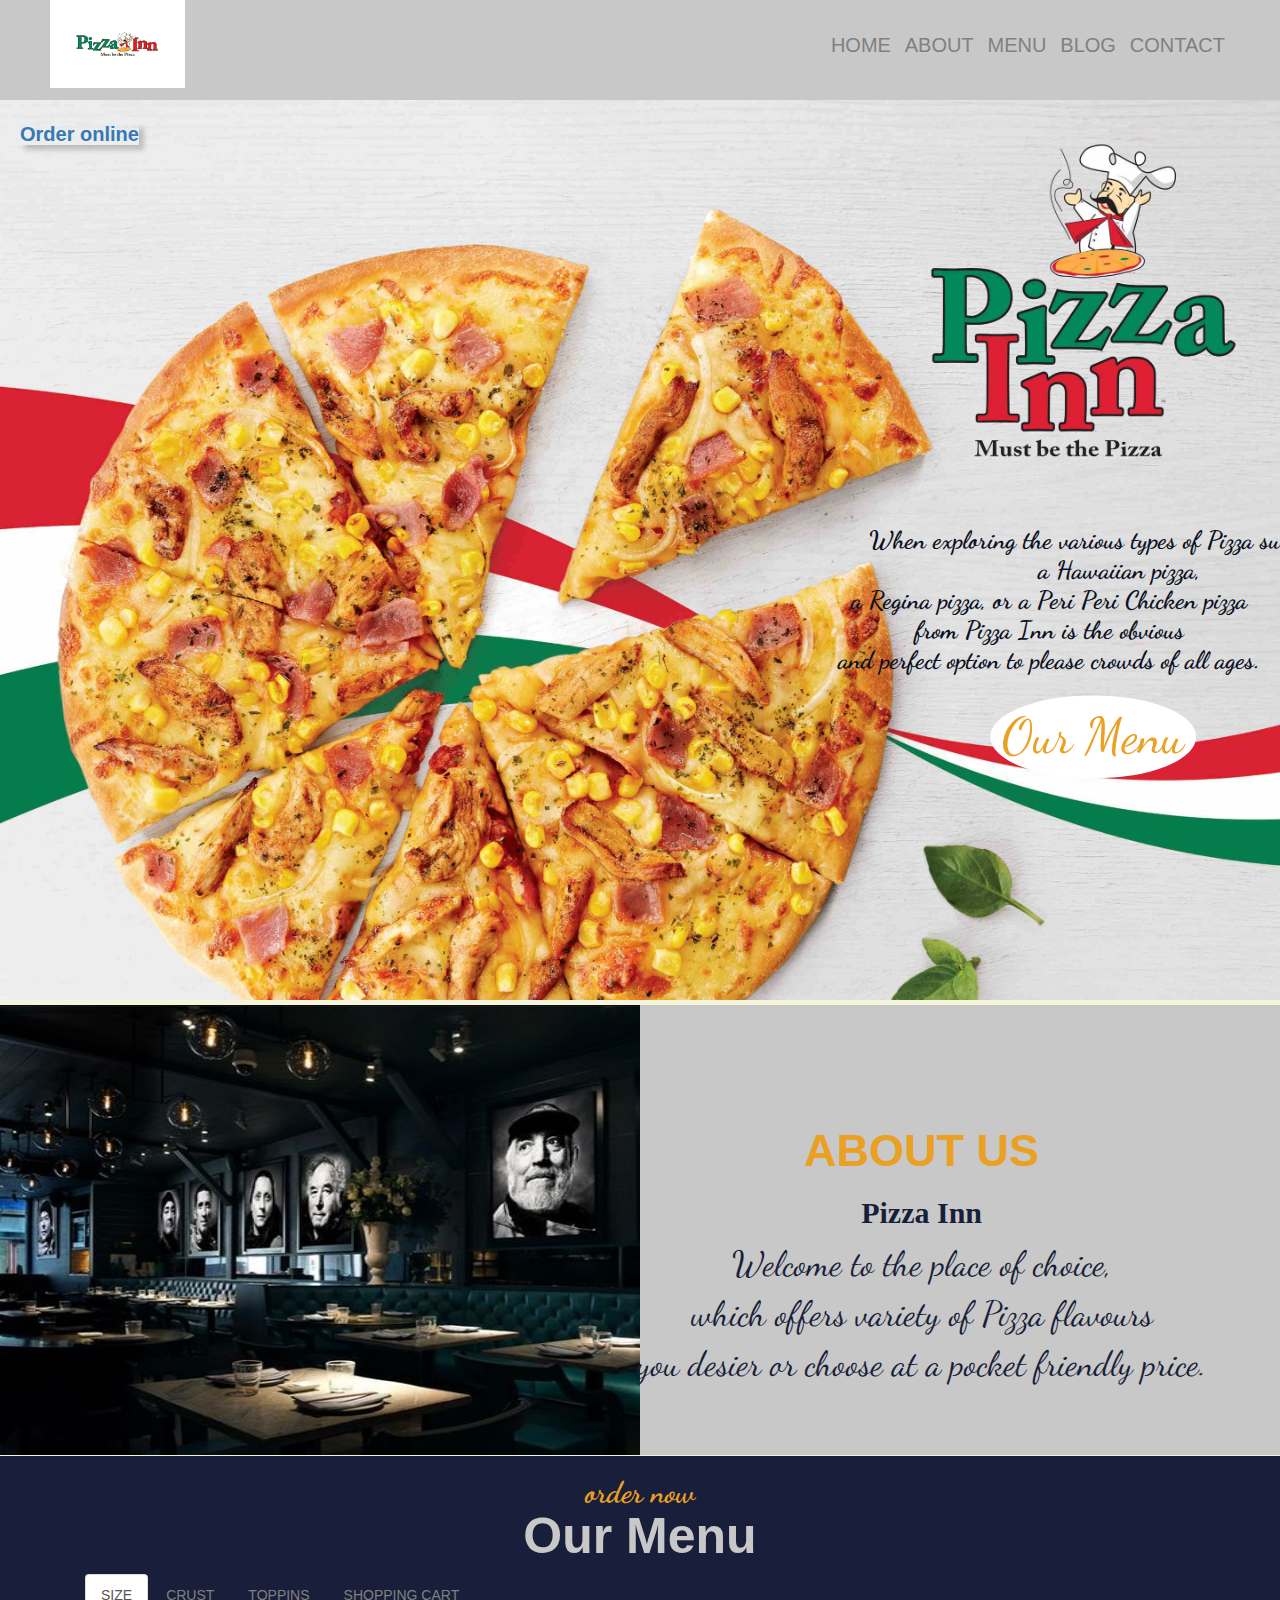
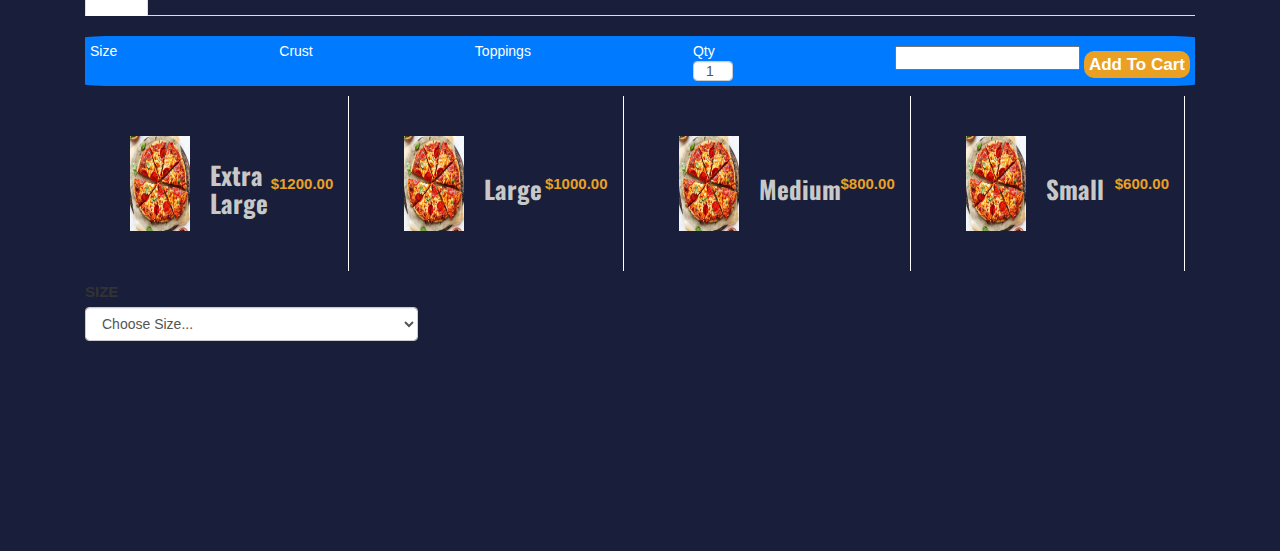
==== index.html @ 23a8bb98 "add drop down btn on menu" ====
<!DOCTYPE html>
<html lang="en">

<head>
    <meta charset="UTF-8">
    <meta http-equiv="X-UA-Compatible" content="IE=edge">
    <meta name="viewport" content="width=device-width, initial-scale=1.0">
    <link rel="stylesheet" href="https://stackpath.bootstrapcdn.com/bootstrap/4.3.1/css/bootstrap.min.css"
        integrity="sha384-ggOyR0iXCbMQv3Xipma34MD+dH/1fQ784/j6cY/iJTQUOhcWr7x9JvoRxT2MZw1T" crossorigin="anonymous">
    <link rel="stylesheet" href="https://maxcdn.bootstrapcdn.com/bootstrap/3.4.1/css/bootstrap.min.css">
    <script src="https://ajax.googleapis.com/ajax/libs/jquery/3.5.1/jquery.min.js"></script>
    <script src="https://maxcdn.bootstrapcdn.com/bootstrap/3.4.1/js/bootstrap.min.js"></script>
    <script src="/script.js"></script>
    <link rel="stylesheet" href="style.css">
    <title>PIZZAH_SHOP</title>
</head>

<body>
    <div class="nav-section">
        <nav class="text">
            <img id="nav-img" src="/Photos/top.jpg" alt="">

            <div class="nav-content">
                <ul class="nav-toggler">
                    <li><a href="#home">HOME</a></li>
                    <li><a href="#about">ABOUT</a></li>
                    <li><a href="#our menu">MENU</a></li>
                    <li><a href="#Blog">BLOG</a></li>
                    <li><a href="#contact">CONTACT </a></li>

                </ul>

            </div>

        </nav>


    </div>

    <!-- HOME SECTION -->
    <section class="home-section" id="home">
        <div class="order">
            <a id="order" href="order.html"> Order online</a>
        </div>
        <div class="home-text" style="text-align: center;">

            <!-- h1PIZZA INN</p> -->
            <P>
                When exploring the various types of Pizza such as the, <br> a Hawaiian pizza, <br> a Regina pizza, or a
                Peri Peri Chicken pizza <br> from Pizza
                Inn is
                the obvious <br> and perfect option to please crowds of all ages.
            </P>
            <a href="#our menu" id="default" class="btn btn-default">Our Menu</a>
        </div>

    </section>

    <!-- ABOUT SECTION -->
    <div class="about-container " id="about">

        <img id="my-image" src="/Photos/resaurant.jpg " alt="">
        <!-- <img id="my-image" src="/Photos/about-sec_files/vt_012.png" alt=""> -->
        <div class="about-text" style="text-align: center;">
            <h1>ABOUT US</h1>
            <h2> Pizza Inn </h2>
            <P class="about-paragraph">

                Welcome to the place of choice, <br> which offers variety of Pizza flavours <br> you desier or
                choose at a
                pocket friendly price.

            </P>

        </div>
    </div>
    <!-- MENU TWO -->
    <section class="menu-section sec-padding" id="our menu">
        <div class="container">
            <div class="row-title" style="text-align: center;">
                <div class="section-title">
                    <h2 data-title="order now">Our Menu</h2>
                </div>
            </div>
            <ul class="nav nav-tabs">
                <li class="active"><a data-toggle="tab" href="#size">SIZE</a></li>
                <li><a data-toggle="tab" href="#crust">CRUST</a></li>
                <li><a data-toggle="tab" href="#toppins">TOPPINS</a></li>
                <li><a data-toggle="tab" href="#cart">SHOPPING CART</a></li>
            </ul>
            <div class="bg-primary"
                style="display: flex;height: 50px;border-radius: 3%; padding: 5px;margin-top: 20px;justify-content: space-between;">

                <div class="">
                    Size <br>
                    <input type="hidden" name="sizePre" id="sizePre" value="">
                    <span class="badge badge-pill" id="pre-size"></span>
                </div>
                <div class="">
                    Crust <br>
                    <input type="hidden" name="crustPre" id="crustPre" value="">
                    <span class="badge badge-pill" id="pre-crust"></span>
                </div>
                <div class="">
                    Toppings <br>
                    <input type="hidden" name="topPre" id="topPre" value="">
                    <span class="badge badge-pill" id="pre-tops"></span>
                </div>
                <div class="">
                    Qty <br>
                    <input type="text" value="1" placeholder="Qty" style="width: 40px;height: 20px;" id="pre-quantity"
                        class="form-control">
                </div>
                <div class="">
                    <input type="text" class="text update_cart" name="update_cart " id="updateCart" >
                    <span class="badge p-2 mt-3" id="preCart"  style="background-color: #eaa023 !important; font-size: 17px;">Add To
                        Cart</span>
                </div>

            </div>
            <div class="tab-content">
                <div id="size" class="tab-pane fade in active">
                    <div class="" style="display: flex;">
                        <div class="menu-item">
                            <div class="menu-item-title">
                                <img src="/Photos/large.jpg" alt="">
                                <h3>Extra large</h3>
                            </div>
                            <div class="menu-item-price">
                                $1200.00
                            </div>
                        </div>
                        <div class="menu-item">

                            <div class="menu-item-title">
                                <img src="/Photos/large.jpg" alt="">
                                <h3>Large</h3>
                            </div>
                            <div class="menu-item-price">
                                $1000.00
                            </div>
                        </div>
                        <div class="menu-item">
                            <div class="menu-item-title">
                                <img src="/Photos/large.jpg" alt="">
                                <h3>Medium</h3>
                            </div>
                            <div class="menu-item-price">
                                $800.00
                            </div>
                        </div>
                        <div class="menu-item">
                            <div class="menu-item-title">
                                <img src="/Photos/large.jpg" alt="">
                                <h3>Small</h3>
                            </div>
                            <div class="menu-item-price">
                                $600.00
                            </div>
                        </div>
                    </div>
                    <div class="form-group">
                        <label class="control-label">SIZE</label>
                        <select id="sizePick" name="sizeName" class="form-control">
                            <option value="">Choose Size...</option>
                            <option value="Extra large">Extra Large</option>
                            <option value="Large">Large</option>
                            <option value="Medium">Medium</option>
                            <option value="Small">Small</option>
                        </select>
                    </div>

                </div>
                <div class="tab-pane fade" id="crust">

                    <div class="row menu-tab-content">
                        <div class="menu-item">
                            <div class="menu-item-title">
                                <img src="/Photos/large.jpg" alt="">
                                <h3>Stuffed</h3>
                            </div>
                            <div class="menu-item-price"></div>

                        </div>
                        <div class="menu-item">
                            <div class="menu-item-title">
                                <img src="/Photos/creamy.jpeg" alt="">
                                <h3>Cheesy</h3>
                            </div>
                            <div class="menu-item-price">$200
                            </div>
                        </div>
                        <div class="menu-item">
                            <div class="menu-item-title">
                                <img src="/Photos/large.jpg" alt="">
                                <h3>Thin crust</h3>
                            </div>
                            <div class="menu-item-price">$150</div>
                        </div>
                        <div class="menu-item">
                            <div class="menu-item-title">
                                <img src="/Photos/large.jpg" alt="">
                                <h3>Cauliflower</h3>
                            </div>
                            <div class="menu-item-price">$200</div>
                        </div>
                    </div>
                   

                </div>
                <div class="tab-panel fade" id="toppins">
                    <div class="row menu-tab-content" id="toppins">
                        <div class="menu-item">
                            <div class="menu-item-title">
                                <img src="/Photos/peperoni.jpeg" alt="">
                                <h3>Pepperoni</h3>
                            </div>
                            <div class="menu-item-price">
                            </div>
                        </div>
                        <div class="menu-item">
                            <div class="menu-item-title">
                                <img src="/Photos/hawaian.jpeg" alt="">
                                <h3>Hawaiian</h3>
                            </div>
                            <div class="menu-item-price"> </div>
                        </div>
                        <div class="menu-item">
                            <div class="menu-item-title">
                                <img src="/Photos/large.jpg" style="max-width: 100px;" alt="">
                                <h3>Peri peri</h3>
                            </div>
                            <div class="menu-item-price"> </div>
                        </div>
                    </div>
                   
                </div>
            </div>
        </div>


    </section>
    <!-- Blog section -->
   
    <!-- Contact Me Section -->
   
</body>
<script>
    
</script>

</html>
---- style.css ----
@import url('https://fonts.googleapis.com/css2?family=Delius+Swash+Caps&display=swap');
@import url('https://fonts.googleapis.com/css2?family=Dancing+Script:wght@600&display=swap');
@import url('https://fonts.googleapis.com/css2?family=Oswald:wght@200&display=swap');
@import url('https://fonts.googleapis.com/css2?family=Gabriela&display=swap');
@import url('https://fonts.googleapis.com/css2?family=Delius+Swash+Caps&family=Gabriela&display=swap');
*{
    margin: 0;
    padding: 0;
    box-sizing: border-box;
}
:root{
    --main-color:#eaa023;
    --dark:#0c1023;
    --dark-light:#191f3a;
    --white:#ffffff;
    --white-light:#c8c8c8;
    --shadow:0 0 15px rgba(0,0,0,0.25);
}
body{
    background-color: beige;
    font-family: sans-serif;
    overflow-x: hidden;    
}
.badge-pill {
    background-color: var(--white-light);
    color: black;
}
p{
    font-family: 'Dancing Script', cursive;
}
nav{
    display: flex;
    /* justify-content: space-between; */
    background-color:#fff ;
    box-shadow:  2px 2px 1px rgba(0,0,0,0.2);
    height:50px ;
    align-items: center;
    width: 100%;
    background-color: var(--white-light);
    padding:50px;
    
    
    
}
.order, nav{
    justify-content: space-between;
}
.order{
    float: left;
    margin: 20px;

}

nav ul li {
    
    display:inline-block;
    justify-content: space-between;
    list-style: none;
    font-size: 20px;
     font-family: Arial, Helvetica, sans-serif;
    font-weight: 200px;
    cursor: pointer;
    font-weight: 00;
    background-color: transparent;
    border: none;
}
nav ul li :hover{
    color: var(--main-color);
}
.nav-header img{
    height: 20vh;
    width: 30%;
    box-shadow: 1px 1px 5px 1px rgba(0,0,0,0.2);
}
#nav-img{
    height:10vh;
    background-color: transparent;

    margin-bottom:15px;
    padding-right:5px ;
}

#order{
    font-weight: bold;
    box-shadow: 5px 5px 5px rgba(0,0,0,0.2) ;
    font-size: 20px;
    background-color: transparent;
    cursor: pointer;
    left: 80px;
}
#order:hover{
    background-color: var(--white-light);
    text-decoration: none;
    color: var(--main-color);
}
#logo{
    font-size: 35px;
    text-decoration: none;
    color: #eaa023;
    font-weight: bolder;
    font-family: 'Gabriela', serif;
    
}
ul li a{
    text-decoration: none;
    justify-content: space-between;
    padding: 5px;
    font-weight: 500px;
    color: gray;
}
/* home  */
.home-section{
    background-image: url(/Photos/80.jpeg);
    background-repeat: no-repeat;
    background-size: cover;
    position: relative;
    width: 100% 100%;
    height: 100vh;
    overflow: hidden;

    
}
.home-text p{
    font-size: 45px;
    line-height: 55px;
    margin-left: 10px;
    color: #eaa023; 
}
.home-text p:nth-child(1){
    font-family:'Gabriela' serif;
    text-align: center;
    font-weight: 700;
    color:var(--dark);
    font-size: 25px;
    transform: translate(33% , 260%);
}

.btn{
    text-align: center;
    font-family: 'Dancing Script', cursive;
    transform: translate(220%, 450%);
     box-shadow:  5px 5px 5px 5px rgb(#eaa023); 
    font-size: 50px;
    /* background-color: var(--dark); */
    color: var(--main-color);
    border: 2px var(--dark-light);
    border-radius: 70%;
    cursor: pointer;
    transition: all 0.3s ease; 
}

.btn:hover{
    border: 12px var(--white-light);
    background-color: darkgreen;
    color: var(--white);
}


.home-text p{
    line-height: 30px;
    margin: 35px 20px 35px 20px;
}

/* ABOUT SECTION */
#my-image{
    height:50vh;
    width: 50%;
    margin-bottom:150px ;

  
}
.about-container{
    background-color: var(--white-light);
    height: 50vh;
    margin-top: 5px;
}
.about-text h1{
    color: var(--main-color);
    font-weight: bold;
    font-size:45px ;
    font-family: 'Gabriela' serif;
}

.about-text{
    text-align: center;
     transform: translate(22% , -190%);
    color: var(--dark-light);
    font-size: 35px;
}
.about-text h2{
    color: var(--dark-light);
    font-weight: 800;
    font-family: 'Dancing' ;
}

/* menu section */
#menu-item{
    text-align: center;
    
}
.section-title{
    align-items: center;
    color: var(--white-light);
    align-items: center;
    display: center;
    justify-content: center;
    

    /* /* background-color: violet; * */
}
.section-title h2{
    font-weight: bold;
    font-size: 50px;
    font-family: 'Gabriela'serif;
}
.section-title h2::before {
    content: attr(data-title);
    color: var(--main-color);
    font-size: 30px;
    display: block;
    font-family: 'Dancing Script', cursive;
}
.menu-section{
    background-color: var(--dark-light);
    margin-top: 1px;
}
.menu-tabs{
    padding: 0 15px;
    width: 100%;
    text-align: center;
    padding-right: 100px;
    display:center;
    align-items: center;
    justify-content: center;
    margin-top: 50px;
    /* background-color: rgb(156, 228, 13); */
}
.menu-tab-item{
    color: var(--white);
    cursor: pointer;
    font-family: inherit;
    font-size: 20px;
    border: none;
    background-color:transparent ;
    font-weight: 500;
    margin: 0 10px 10px;
    right: inherit 120px;
}
.menu-tab-item.active{
    color: var(--main-color);
}

.menu-tab-content .active{
    display:flex;
}
.menu-item-title img{
    height: 15vh;
    /* width: auto 100%; */
     padding: 20px;
     max-width: 100px; 

}
.menu-item-title h3{
    color: var(--white-light);
    font-size: 25px;
    font-weight: bold;
    font-family: 'Oswald', sans-serif;
    transition: color 0.3 ease;
    text-transform: capitalize;
}
.menu-item{
    
    width: 30%;
    align-items: center;
    padding: 20px 15px;
    display: flex;
    justify-content: space-between;
    color: var(--white-light);
    position: relative;
    border-right:solid 1px white !important;
    margin: 10px;
    /* display: none; */
}
.form-group{
    width: 30%;
    font-size: 15px;
    color: var(--dark),;
}
.menu-item::after{
    content: "";
    position: absolute;
    left: 15px;
    right: 15px;
    bottom: 0;
    border-right:solid 5px white !important;
    /* border: 2px dashed var(--white-light); */
}
.menu-item-title{
    display: flex;
    
    /* justify-content: center; */
    align-items: center;
}
.menu-item-price{
    color: var(--main-color);
    font-size: 15px;
    font-weight: bold;
}
.menu-item:hover  h3{
    color: var(--main-color);
}
.menu-item:hover .menu-item-price{
    color: var(--white-light);
}
.input-field h2{
    cursor: pointer;
    color: var(--white-light);
}
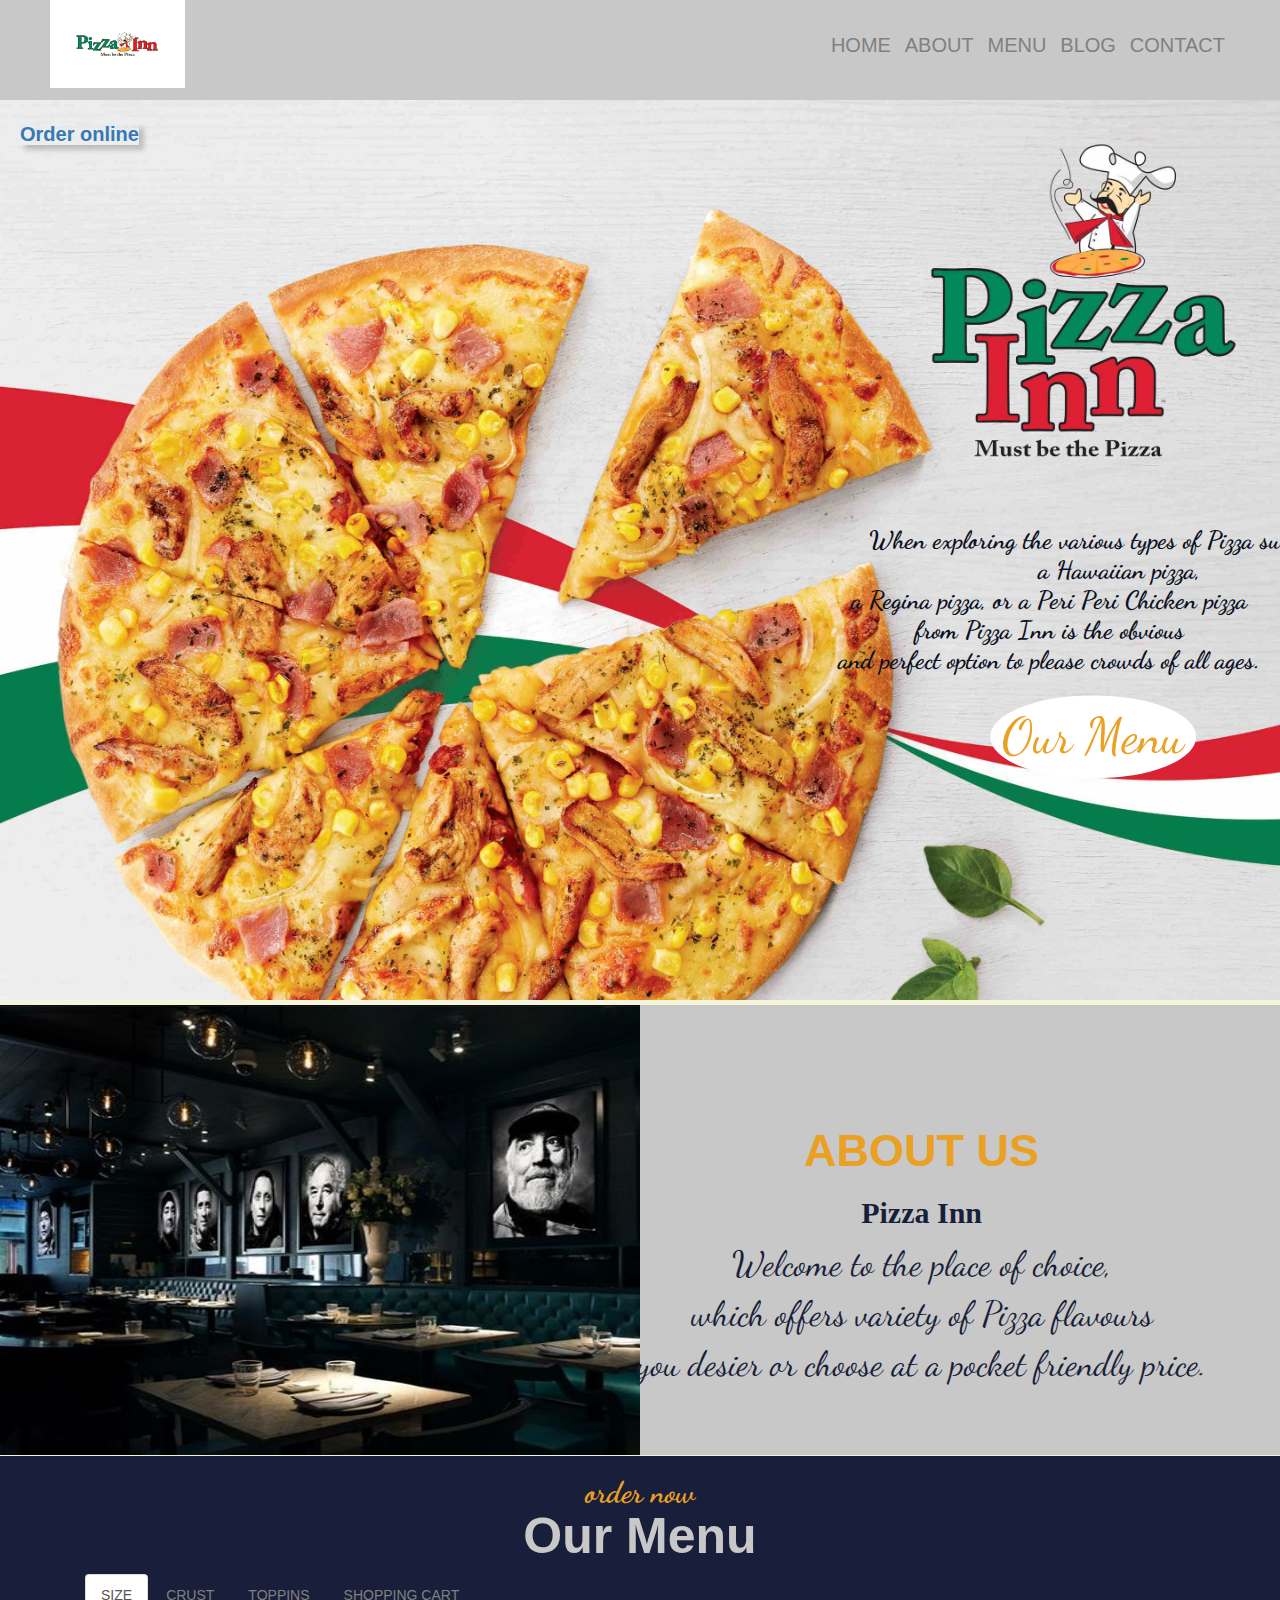
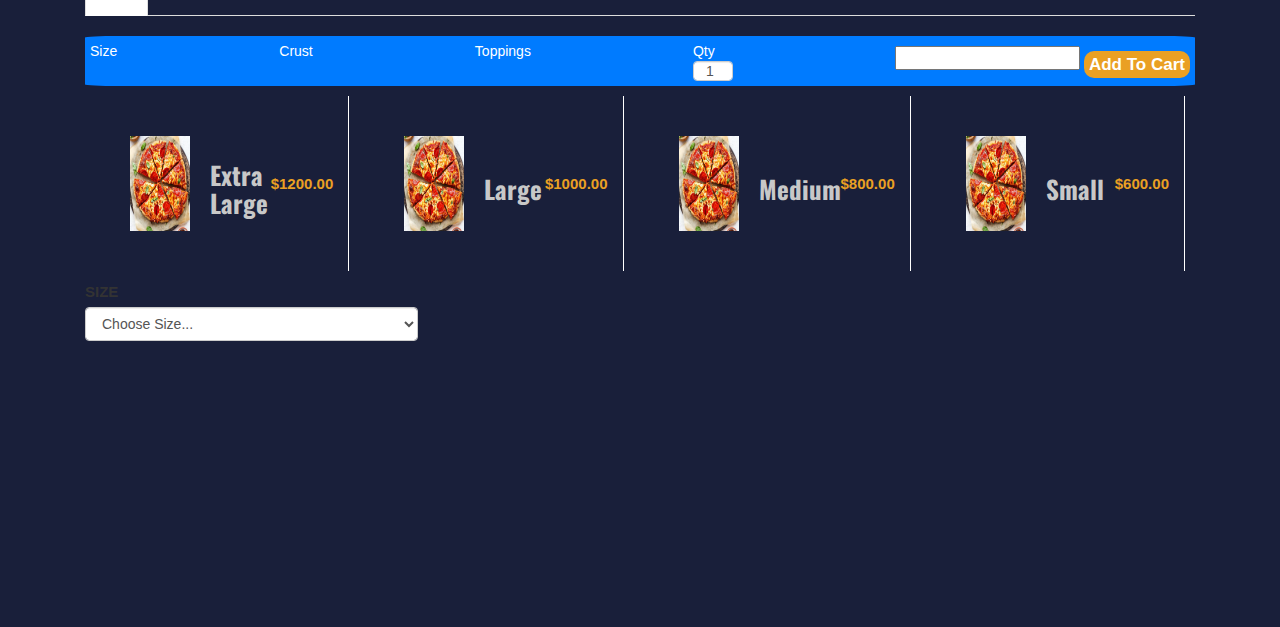
==== commit c2b2a398: "add drowpdown menu to toppins" ====
--- a/index.html
+++ b/index.html
@@ -205,7 +205,16 @@
                             <div class="menu-item-price">$200</div>
                         </div>
                     </div>
-                   
+                    <div class="form-group">
+                        <label class="control-label">Crust</label>
+                        <select id="crustPick" name="crustName" class="form-control">
+                            <option value="">Choose Crust...</option>
+                            <option value="Stuffed">Stuffed</option>
+                            <option value="Cheesy">Cheesy</option>
+                            <option value="Cauliflower">Cauliflower</option>
+                            <option value="Thincrust">Thincrust</option>
+                        </select>
+                    </div>
 
                 </div>
                 <div class="tab-panel fade" id="toppins">
@@ -233,7 +242,16 @@
                             <div class="menu-item-price"> </div>
                         </div>
                     </div>
-                   
+                    <div class="form-group">
+                        <label class="control-label">Crust</label>
+                        <select id="topsPick" name="topsName" class="form-control">
+                            <option value="">Choose Toppings...</option>
+                            <option value="Peperoni">Peperoni</option>
+                            <option value="Hawaiian">Hawaiian</option>
+                            <option value="Periperi">Periperi</option>
+                            
+                        </select>
+                    </div>
                 </div>
             </div>
         </div>
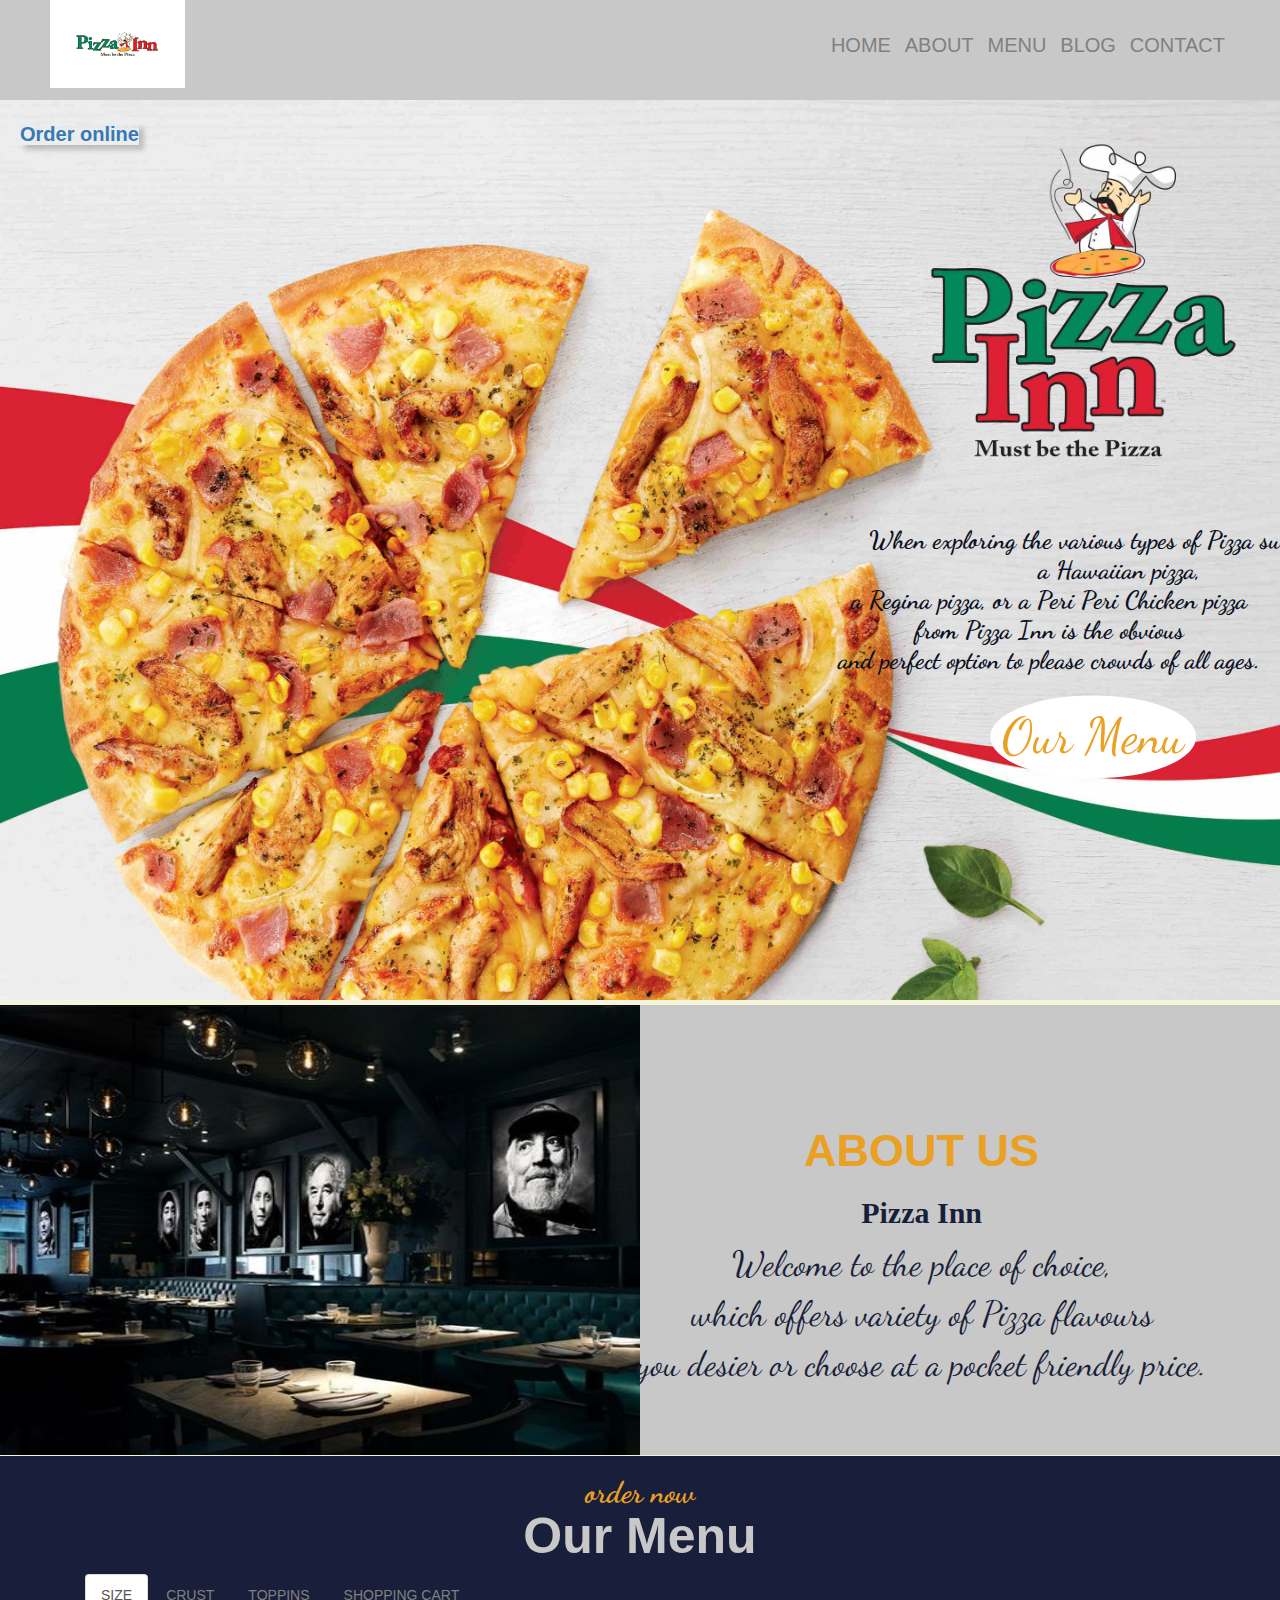
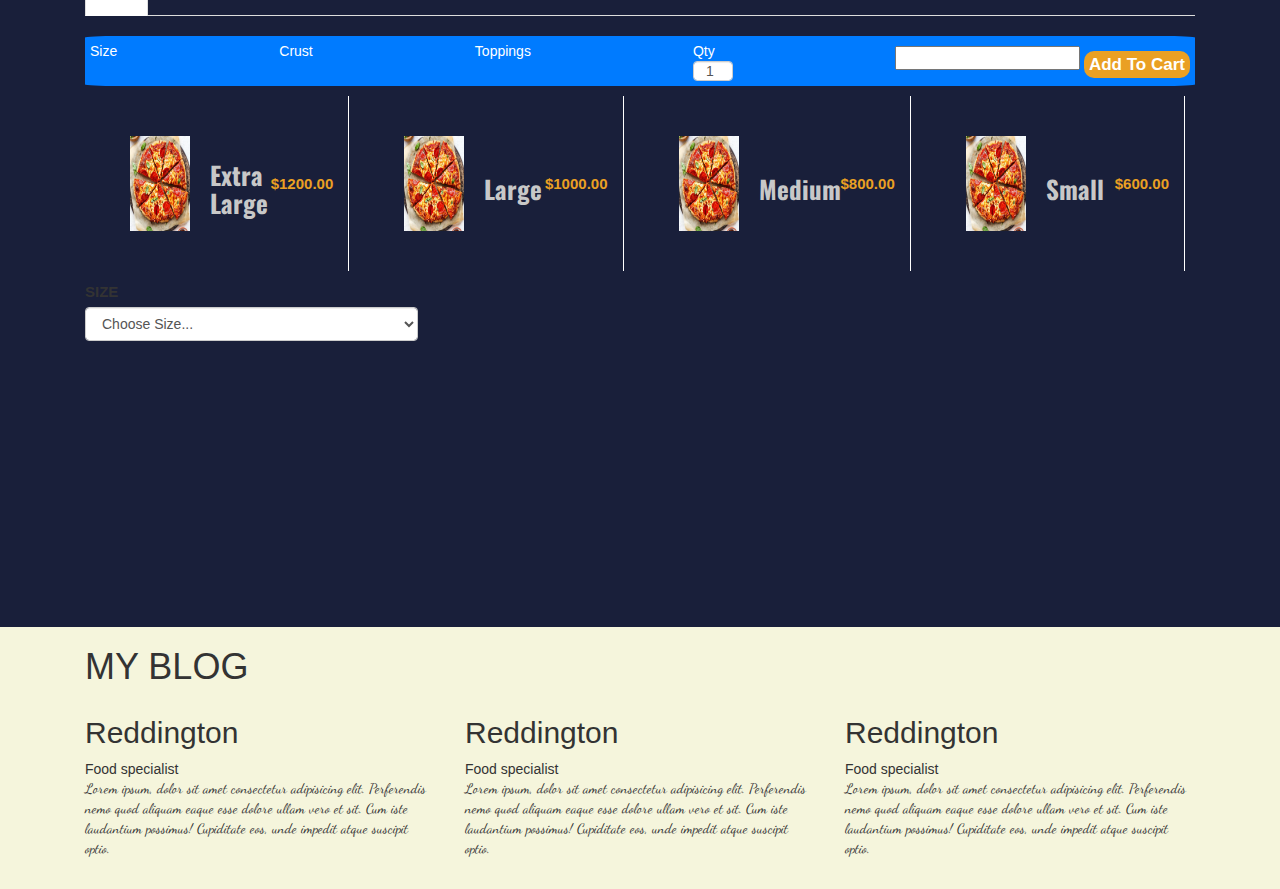
==== commit 188959ce: "blog section" ====
--- a/index.html
+++ b/index.html
@@ -259,7 +259,75 @@
 
     </section>
     <!-- Blog section -->
-   
+    <div class="container" id="Blog">
+        <div class="blog-text">
+            <h1>MY BLOG</h1>
+        </div>
+        <div class="blog-content">
+            <div class="row">
+                <div class="col-md-4">
+                    <div class="blog-author">
+                        <div class="blog-author-name">
+                            <h2>Reddington</h2>
+                            <span>Food specialist</span>
+                        </div>
+                    </div>
+                    <div class="blog-text-1">
+                        <p>
+                            Lorem ipsum, dolor sit amet consectetur adipisicing elit. Perferendis nemo quod aliquam
+                            eaque esse dolore ullam vero et sit. Cum iste laudantium possimus! Cupiditate eos, unde
+                            impedit atque suscipit optio.
+                        </p>
+                    </div>
+                    <!-- <div class="blog-img">
+                        <img src="/Photos/red.jpg" alt="">
+                     </div> -->
+                </div>
+
+                <div class="col-md-4">
+                    <div class="blog-author">
+                        <div class="blog-author-name">
+                            <h2>Reddington</h2>
+                            <span>Food specialist</span>
+                        </div>
+                    </div>
+                    <div class="blog-text-2">
+                        <p>
+                            Lorem ipsum, dolor sit amet consectetur adipisicing elit. Perferendis nemo quod aliquam
+                            eaque esse dolore ullam vero et sit. Cum iste laudantium possimus! Cupiditate eos, unde
+                            impedit atque suscipit optio.
+                        </p>
+                    </div>
+
+                    <div class="blog-img">
+                        <img src="" alt="">
+                    </div>
+                </div>
+
+                <div class="col-md-4">
+                    <div class="blog-author">
+                        <div class="blog-author-name">
+                            <h2>Reddington</h2>
+                            <span>Food specialist</span>
+                        </div>
+                    </div>
+                    <div class="blog-text-3">
+                        <p>
+                            Lorem ipsum, dolor sit amet consectetur adipisicing elit. Perferendis nemo quod aliquam
+                            eaque esse dolore ullam vero et sit. Cum iste laudantium possimus! Cupiditate eos, unde
+                            impedit atque suscipit optio.
+                        </p>
+                    </div>
+
+                    <div class="blog-img">
+                        <img src="" alt="">
+                    </div>
+
+                </div>
+            </div>
+        </div>
+
+    </div>
     <!-- Contact Me Section -->
    
 </body>
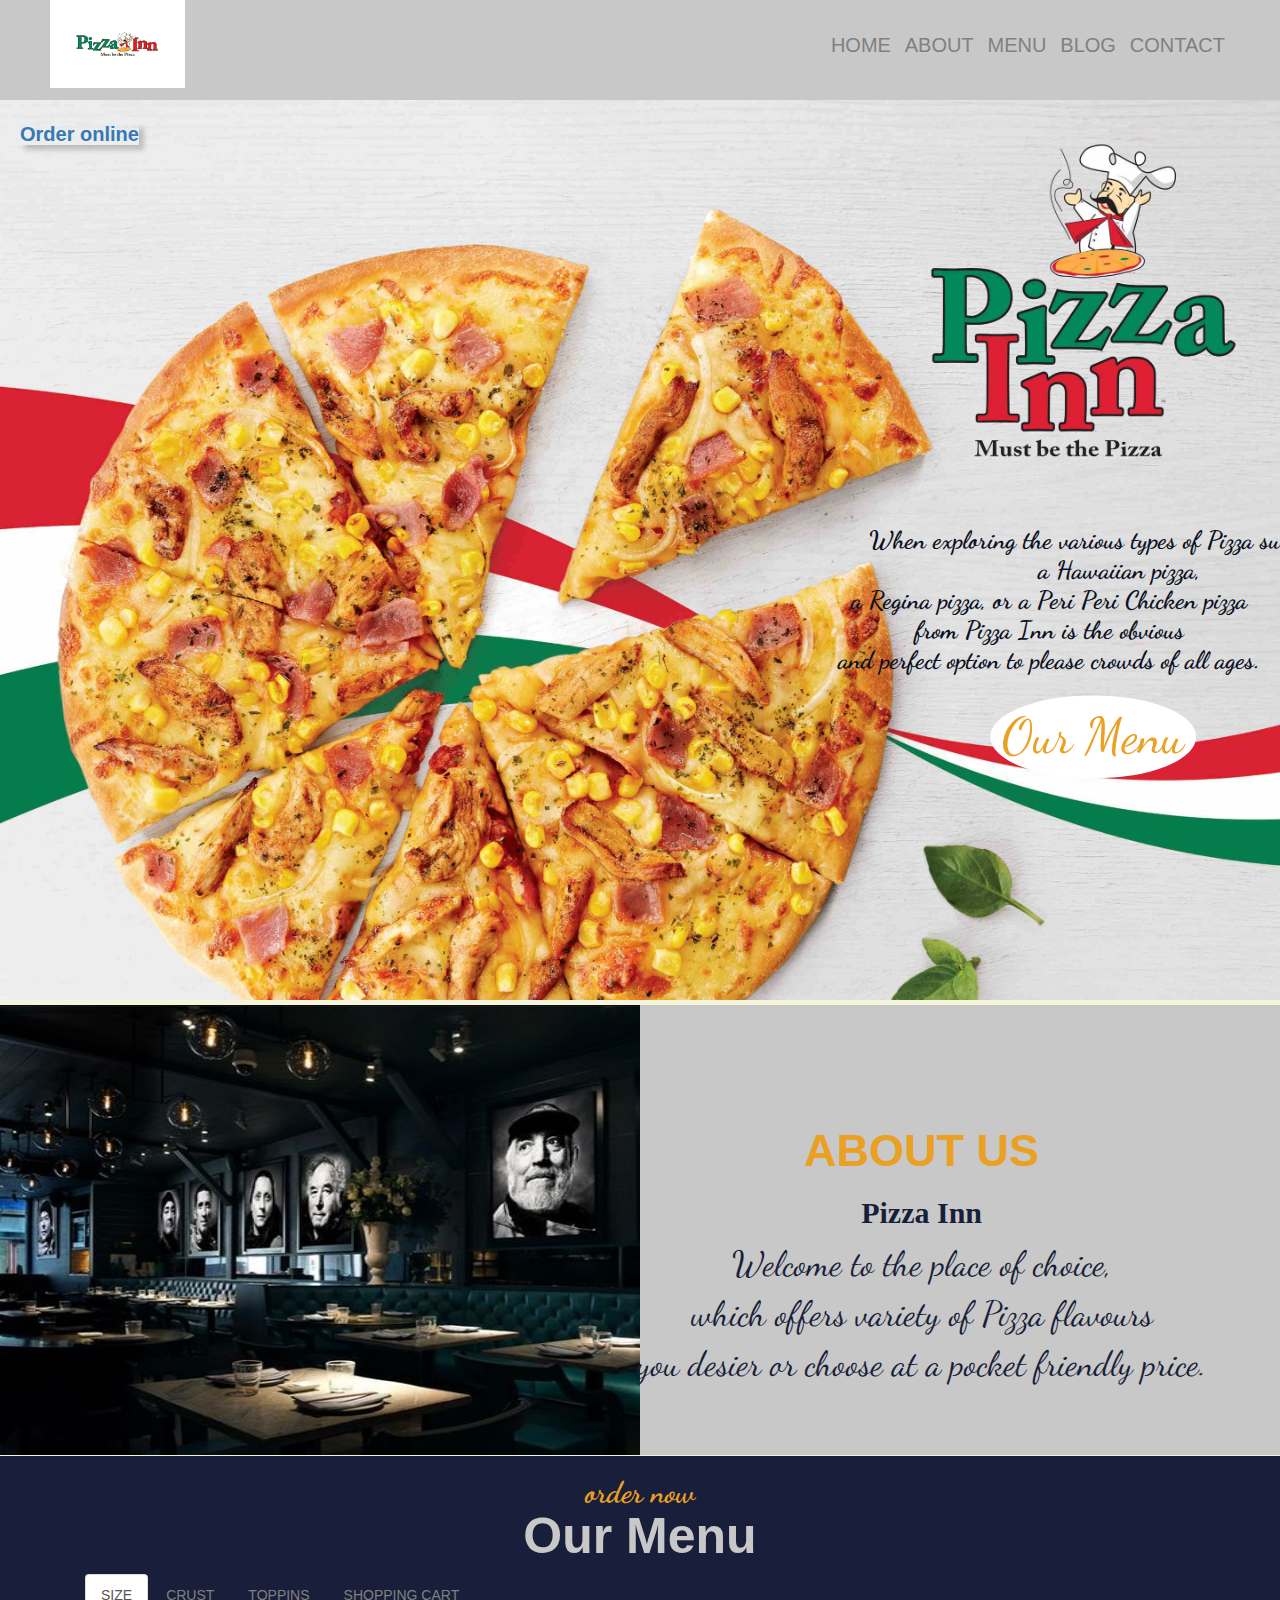
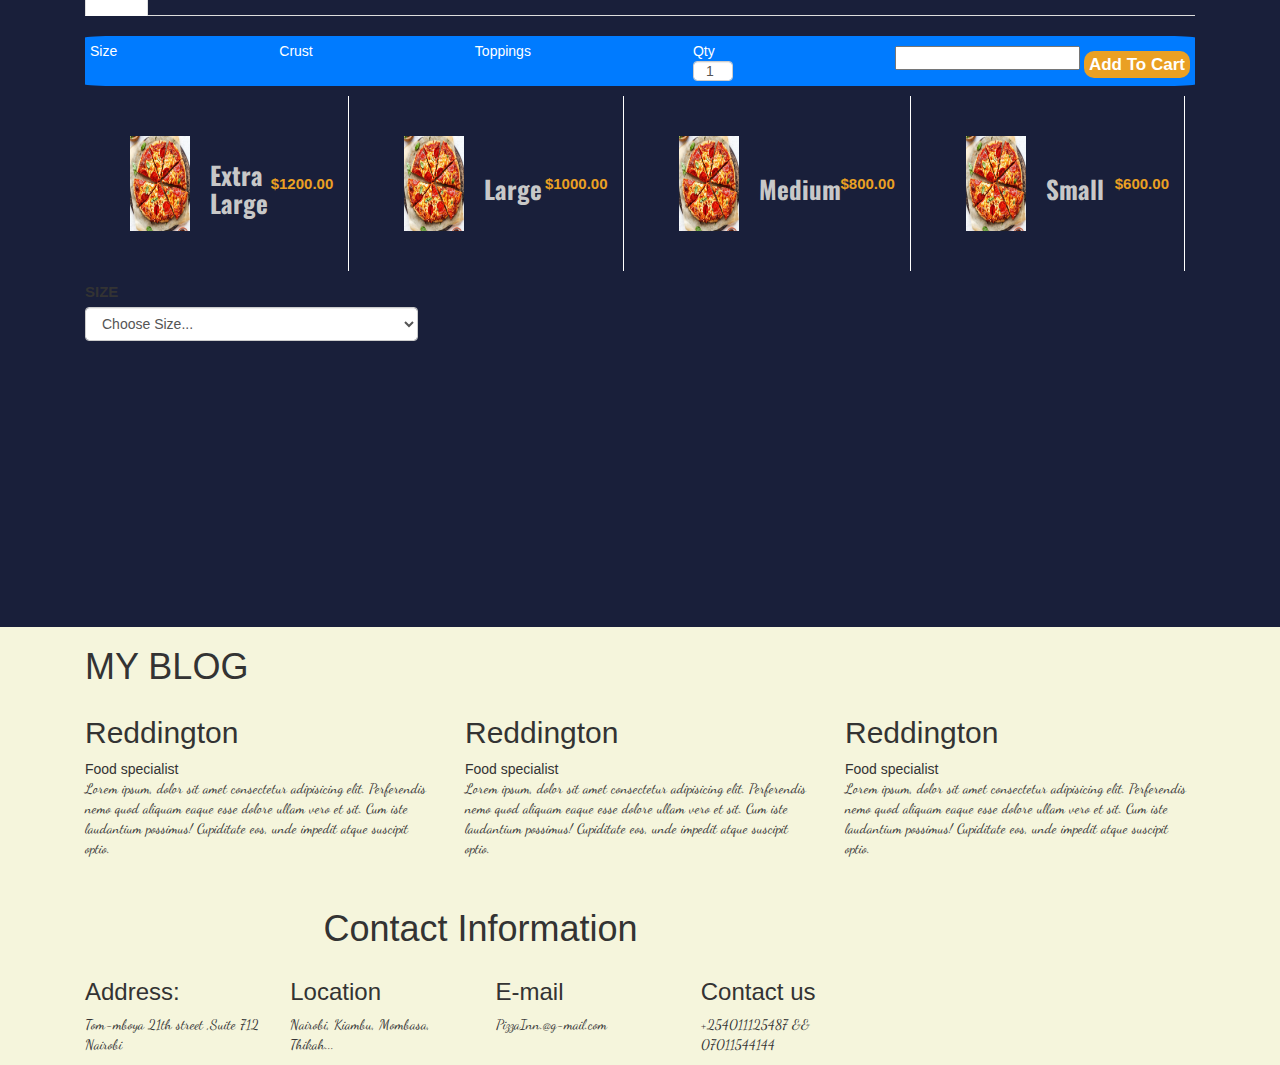
==== commit bb940270: "add the footer section" ====
--- a/index.html
+++ b/index.html
@@ -329,7 +329,38 @@
 
     </div>
     <!-- Contact Me Section -->
-   
+    <footer>
+        <div class="container" id="contact">
+            <div class="row">
+                <div class="contact-us">
+                    <div class="header text-center">
+                        <h1>Contact Information</h1>
+                    </div>
+                    <div class="contact-text">
+                        <div class="col-md-3">
+                            <h3>Address:</h3>
+                            <p>Tom-mboya 21th street ,Suite 712 Nairobi </p>
+                        </div>
+                        <div class="col-md-3">
+                            <h3>Location</h3>
+                            <p>Nairobi, Kiambu, Mombasa, Thikah...</p>
+                        </div>
+                        <div class="col-md-3">
+                            <h3>E-mail</h3>
+                            <p>PizzaInn.@g-mail.com</p>
+                        </div>
+                        <div class="col-md-3">
+                            <h3>Contact us</h3>
+                            <p>+254011125487 && 07011544144</p>
+                        </div>
+
+                    </div>
+                    
+                </div>
+            </div>
+
+        </div>
+    </footer>
 </body>
 <script>
     
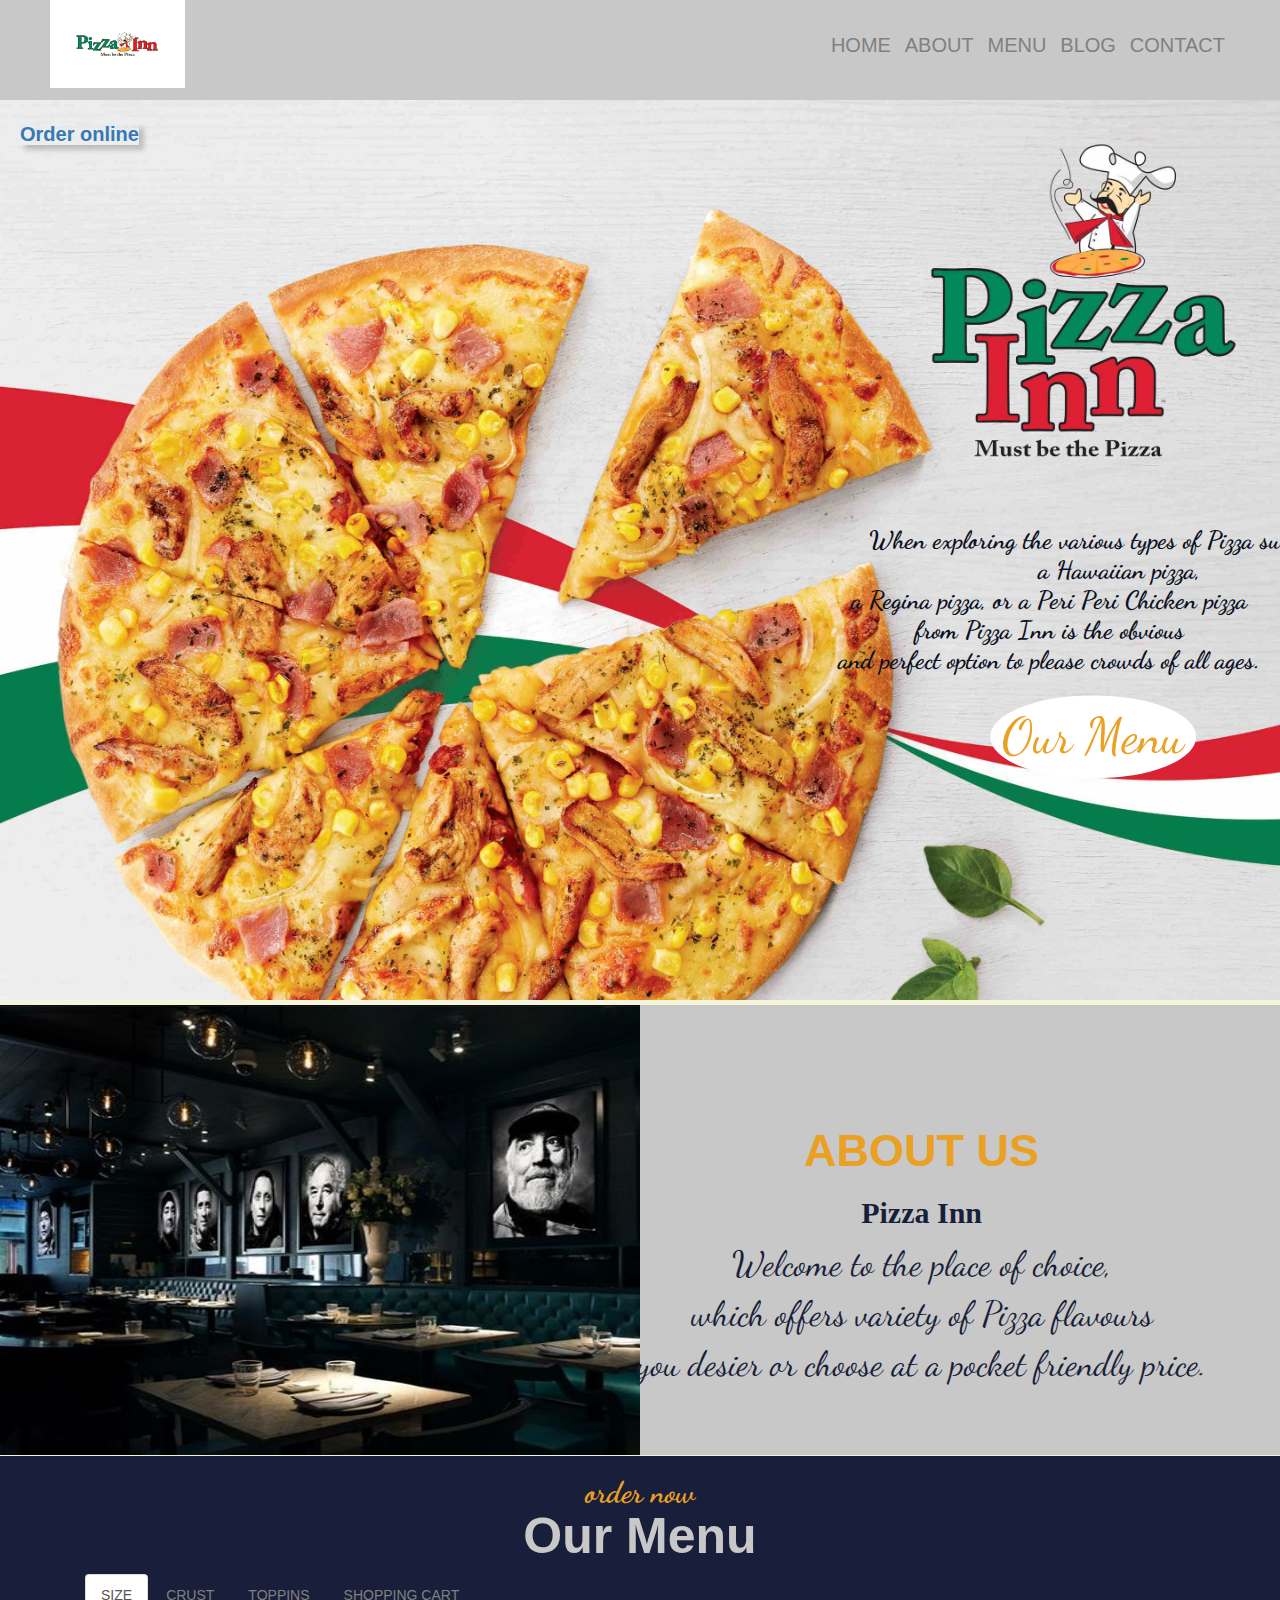
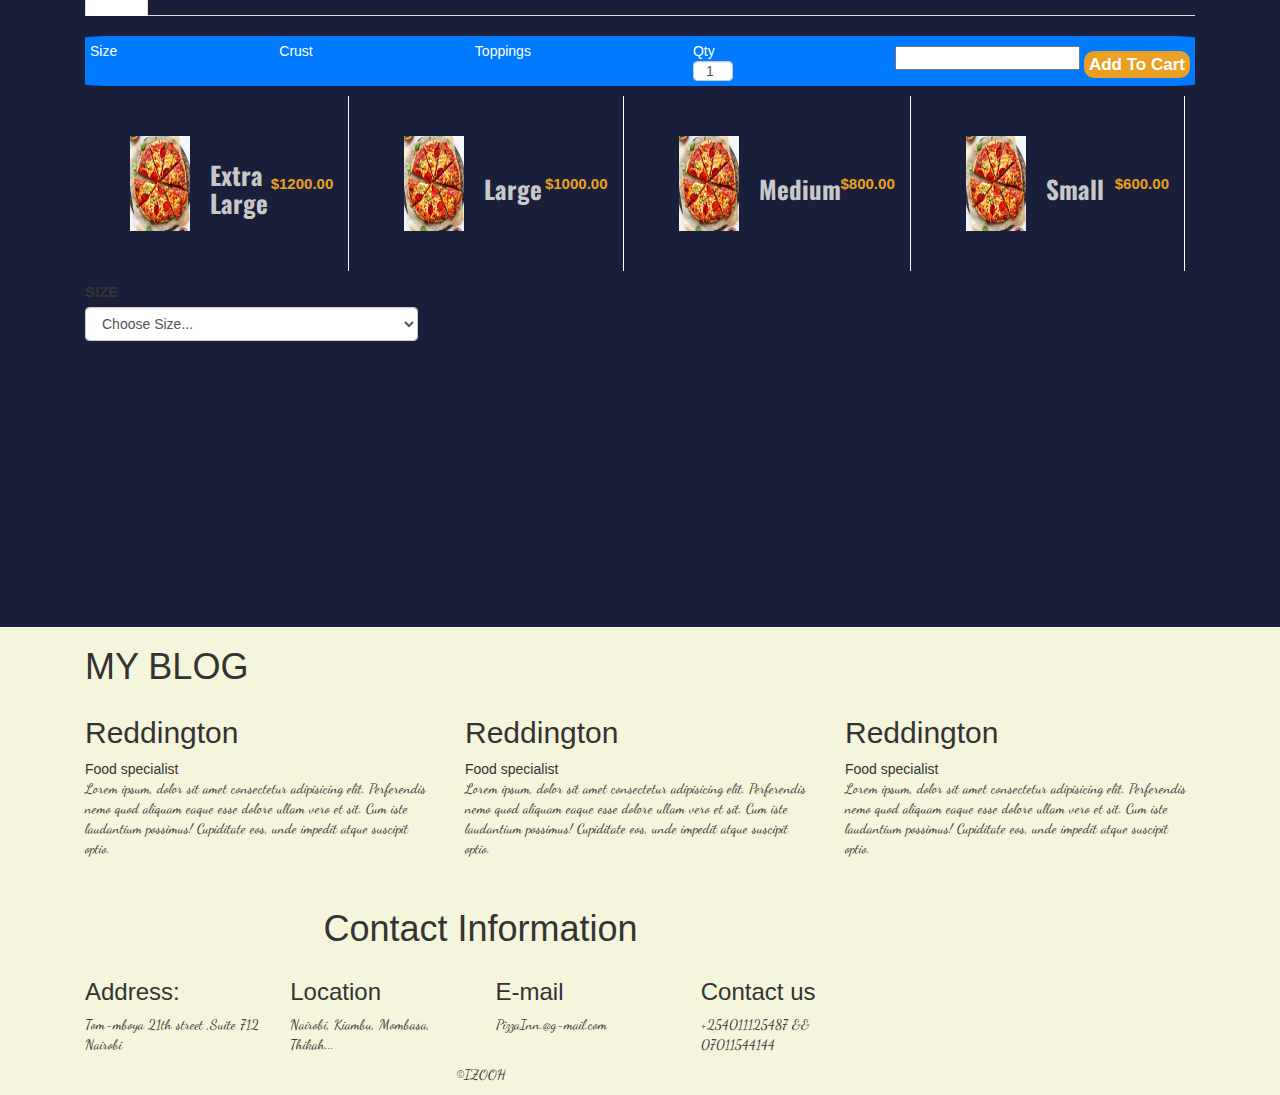
==== commit 188cc134: "add copyright" ====
--- a/index.html
+++ b/index.html
@@ -355,7 +355,9 @@
                         </div>
 
                     </div>
-                    
+                    <div class="copyright">
+                        <p class="text-center" id="copyright">&copy;IZOOH </p>
+                    </div>
                 </div>
             </div>
 
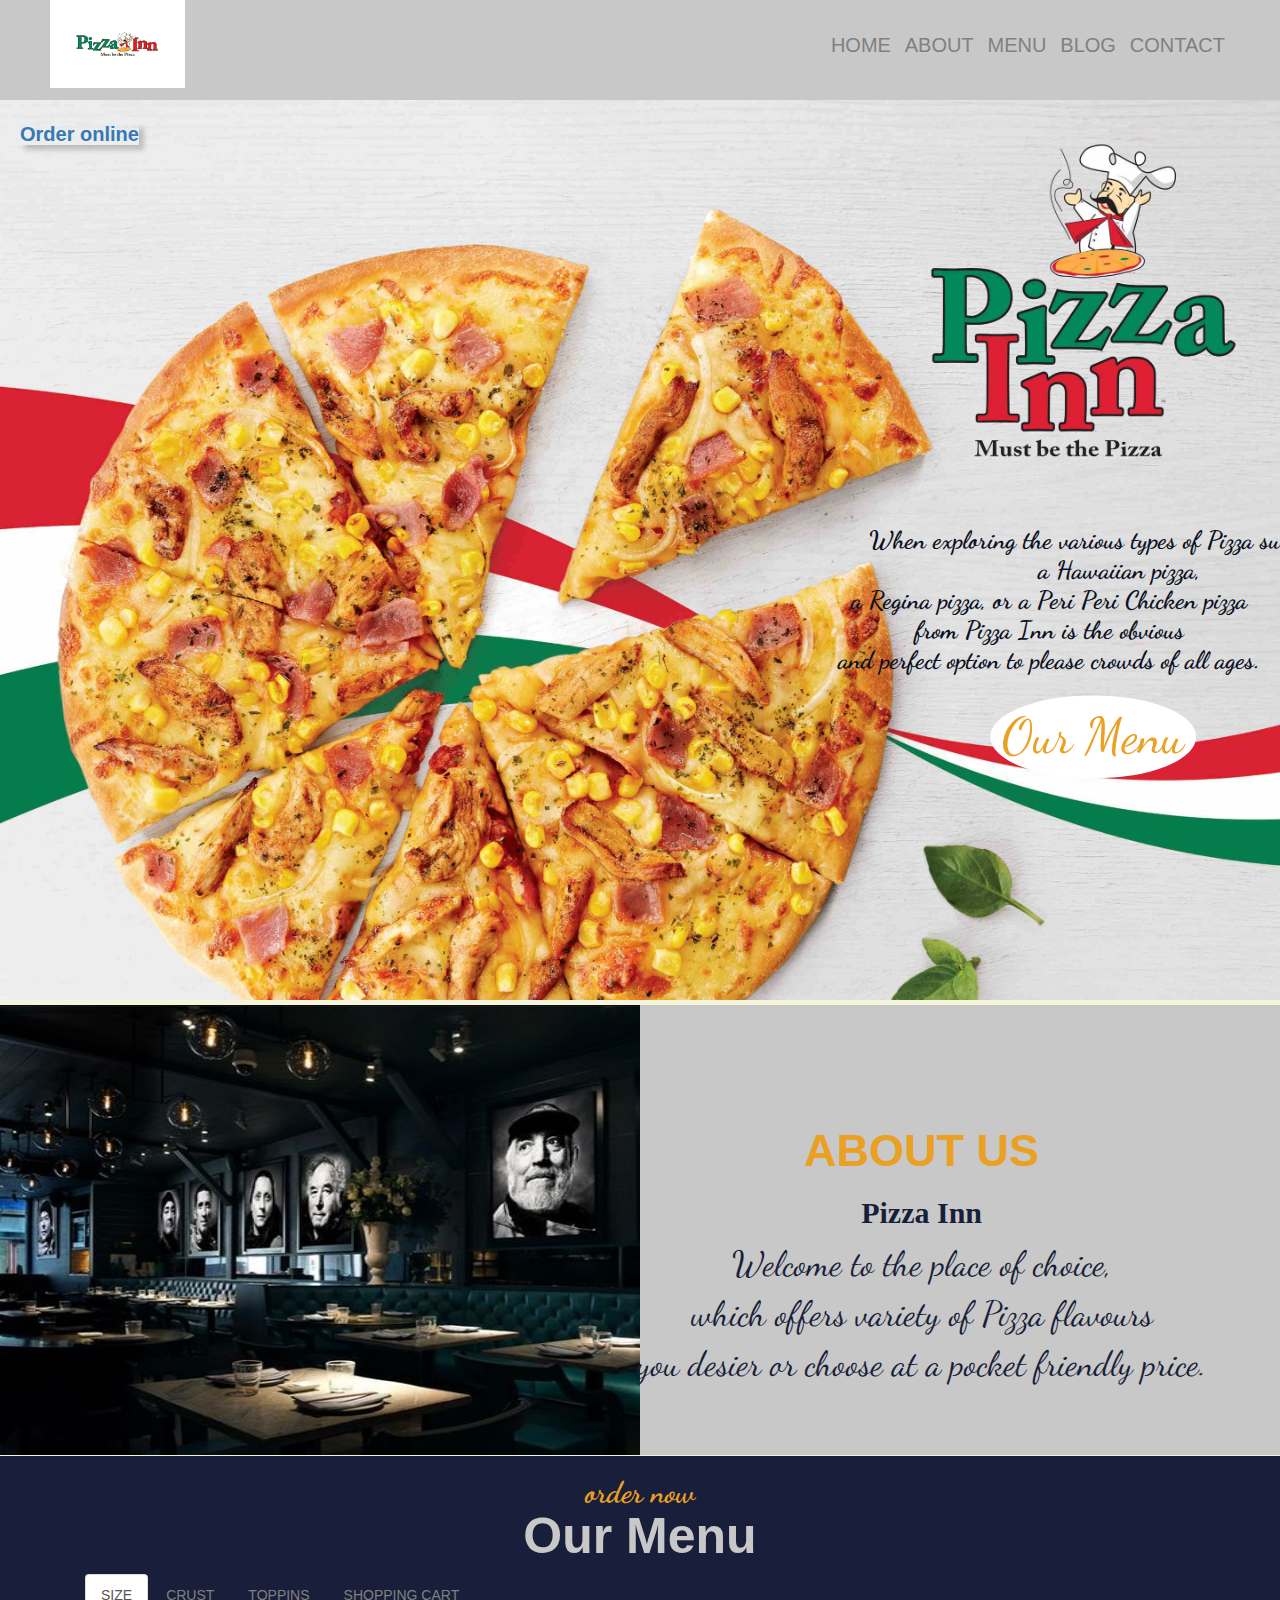
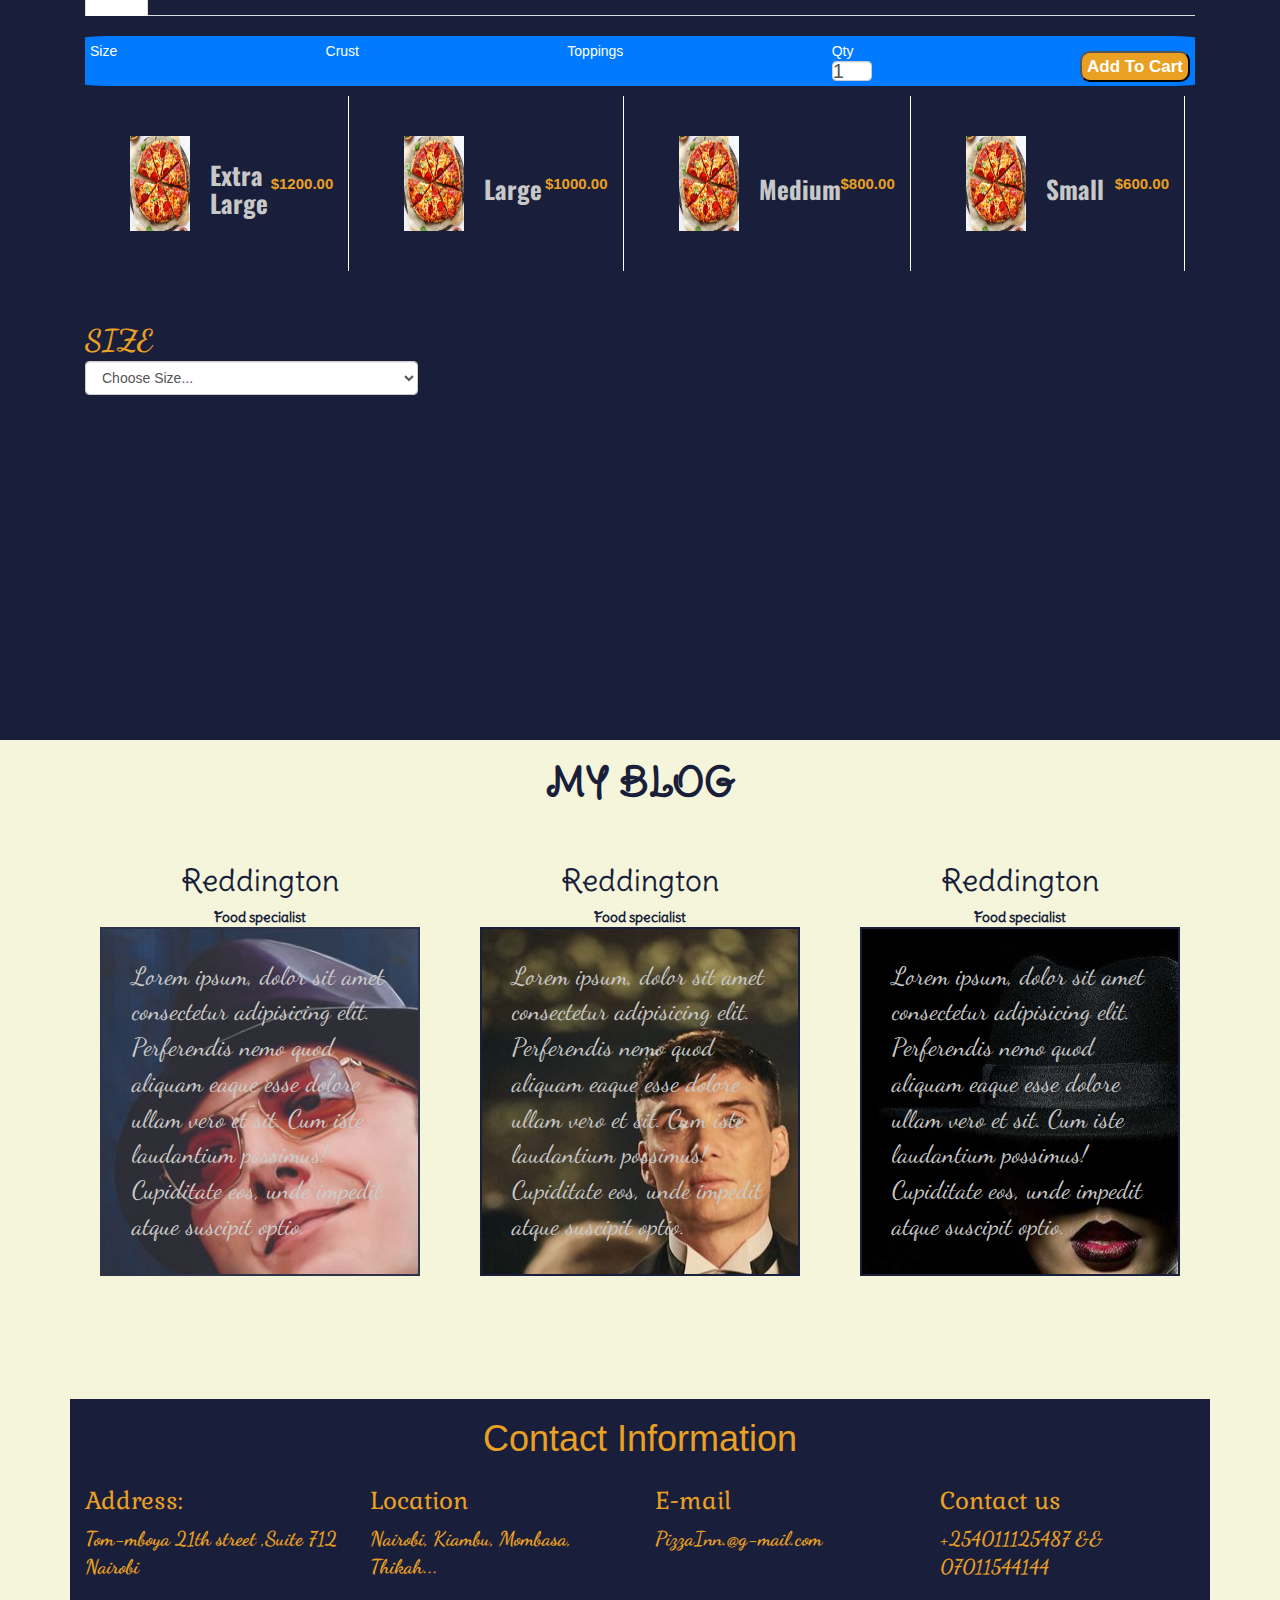
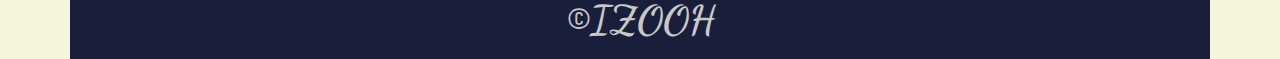
==== commit b67e2a2c: "return value on cart value" ====
--- a/index.html
+++ b/index.html
@@ -112,9 +112,9 @@
                         class="form-control">
                 </div>
                 <div class="">
-                    <input type="text" class="text update_cart" name="update_cart " id="updateCart" >
-                    <span class="badge p-2 mt-3" id="preCart"  style="background-color: #eaa023 !important; font-size: 17px;">Add To
-                        Cart</span>
+                   
+                    <button class="badge p-2 mt-3" id="preCart"  style="background-color: #eaa023 !important; font-size: 17px;">Add To
+                        Cart</button>
                 </div>
 
             </div>
--- a/style.css
+++ b/style.css
@@ -284,7 +284,7 @@
 .form-group{
     width: 30%;
     font-size: 15px;
-    color: var(--dark),;
+    color: var(--dark);
 }
 .menu-item::after{
     content: "";
@@ -316,3 +316,188 @@
     cursor: pointer;
     color: var(--white-light);
 }
+
+label,
+fieldset legend {
+  margin: 0;
+  padding: 0;
+  font-size: 100%;
+  font-weight: bold;
+  color:var(--main-color);
+  font-family: 'Dancing Script', cursive;
+  font-size: 30px;
+  font-weight: bold;
+  display: block;
+  text-align: left;
+  margin-top: 1.25em;
+}
+
+input[type="text"],
+select {
+
+  margin: 0;
+  padding: 0;
+  display: block;
+  font-family: 'Gabriela'serif;
+  font-size: 20px;
+  font-weight: 500;
+}
+
+fieldset legend {
+  padding-top: 1.25em;
+}
+
+fieldset label {
+  margin: 0;
+  padding: 0;
+  display: block;
+  font-weight: normal;
+  position: relative;
+  left: -0.5em;
+  margin: 0;
+  padding: 0;
+  padding-left: 0.5em;
+  padding-top: 0.125em;
+  padding-bottom: 0.125em;
+  border: 2px solid transparent ;
+  width: 9em;
+}
+
+select {
+  margin: 0;
+  padding: 0;
+  margin-bottom: 1.25em;
+  background-color: #FFFEFF;
+  font-size: 20px;
+  color: var(--dark);
+ 
+}
+select:hover{
+    background-color:var(--main-color) ;
+}
+
+input[type="submit"] {
+  margin-top: 2em;
+  color: var(--dark);
+  background-color: var(--white-light);
+  margin-bottom: 20px;
+  font-weight: bolder;
+  font-size:20px ;
+  font-family: 'Dancing script';
+  border-radius:10% ;
+  width: 13%;
+  
+
+}
+  input[type=submit]:focus {
+  outline: 5px solid var(--main-color);
+
+}
+input[type=submit]:hover{
+    border: 2px solid var(--main-color) ;
+    background-color: var(--main-color);
+    color: var(--white);
+}
+
+input[type="text"]:hover,
+fieldset label:hover {
+  background-color:transparent;
+  color: var(--main-color);
+}
+
+input[type="text"]:focus {
+  outline: 2px solid var(--dark);
+  background-color: #EEEEEE;
+}
+
+select:focus {
+  outline: 2px solid var(--dark-light);
+  background-color:var(--white);
+}
+
+fieldset label.focus {
+  background-color: #EEEEEE;
+  border-color: black;
+}
+/* BLOG SECTION */
+.blog-text h1{
+    font-weight: bold;
+    color: var(--dark-light);
+    font-family: 'Delius Swash Caps', cursive;
+    font-family: ' Gabriela' serif;
+    font-size: 40px;
+    text-align: center;
+}
+
+.col-md-4{
+    
+    justify-content: space-between;
+    width: calc((100% /3)- 30px);
+    border: 0px solid var(--dark-light);
+    padding: 30px;
+    height: 65vh;
+    
+}
+.blog-author-name{
+    font-family: 'Delius Swash Caps', cursive;
+    font-family: ' Gabriela' serif;
+    font-weight: bolder;
+    color: var(--dark-light);
+    text-align: center;
+
+}
+.blog-text-1 p{
+    background-image: url(/Photos/red.jpg);
+    opacity: 0.9;
+    width: calc((100% /3)- 30px);
+    border: 2px solid var(--dark-light);
+    padding: 30px;
+    font-size: 25px;
+    background-color: var(--white-light);
+    color: var(--white-light);
+    
+}
+.blog-text-2 p{
+    background-image: url(/Photos/taxido.jpg);
+    width: calc((100% /3)- 30px);
+    border: 2px solid var(--dark-light);
+    padding: 30px;
+    font-size: 25px;
+    background-color: var(--white-light);
+    color: var(--white-light);
+}
+.blog-text-3 p{
+    background-image: url(/Photos/girl.jpg);
+    width: calc((100% /3)- 30px);
+    border: 2px solid var(--dark-light);
+    padding: 30px;
+    font-size: 25px;
+    background-color: var(--white-light);
+    color: var(--white-light);
+}
+/* contact us */
+.contact-us{
+    background-color:var(--dark-light);
+    width: 100% 100%;
+    color: var(--main-color);
+}
+.contact-text{
+    display: flex;
+    justify-content: space-between;
+    font-weight:bolder ;
+    font-family: 'Gabriela', serif;
+}
+.col-md-3{
+    font-weight:bolder ;
+    font-family: 'Gabriela', serif;
+    font-size: 20px;
+}
+/* copyright */
+.copyright{
+    font-size: 40px;
+    font-weight: bold;
+    color: var(--white-light);
+    background-color: var(--dark-light);
+    text-align: center;
+
+}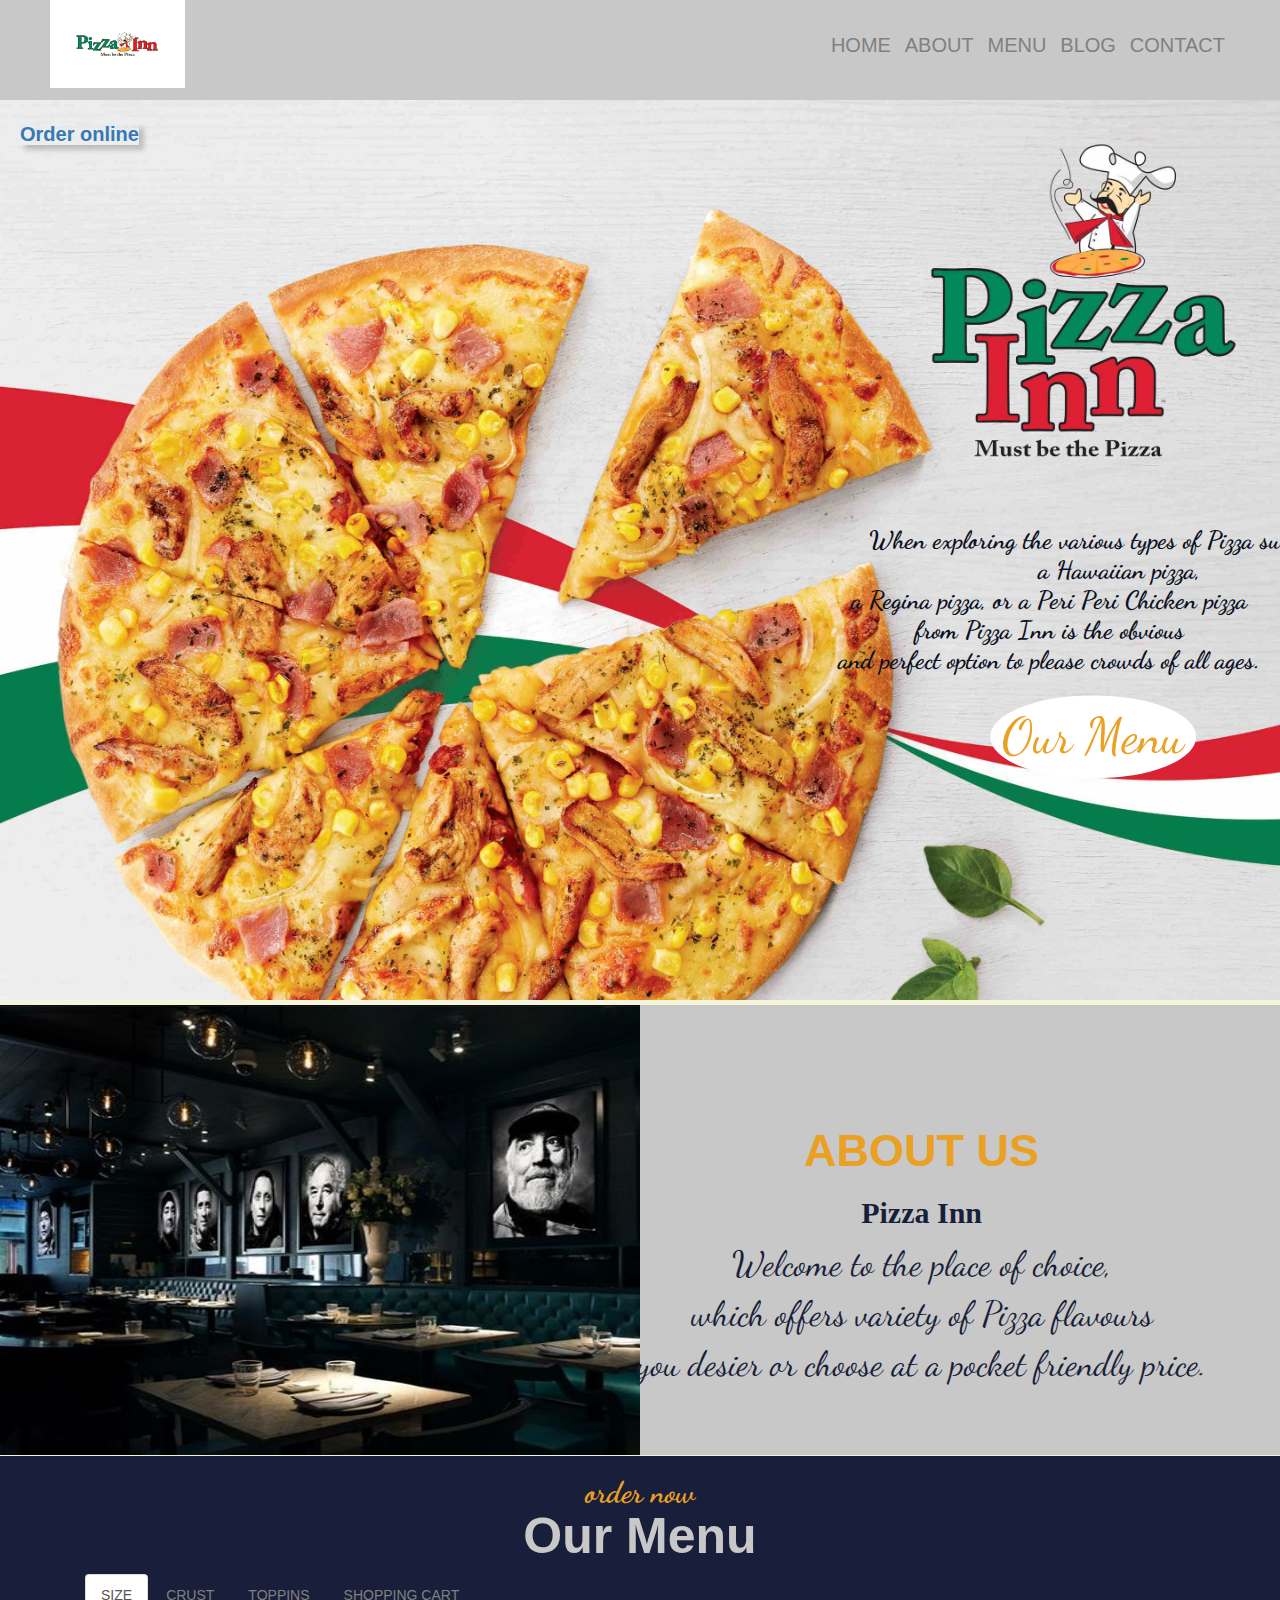
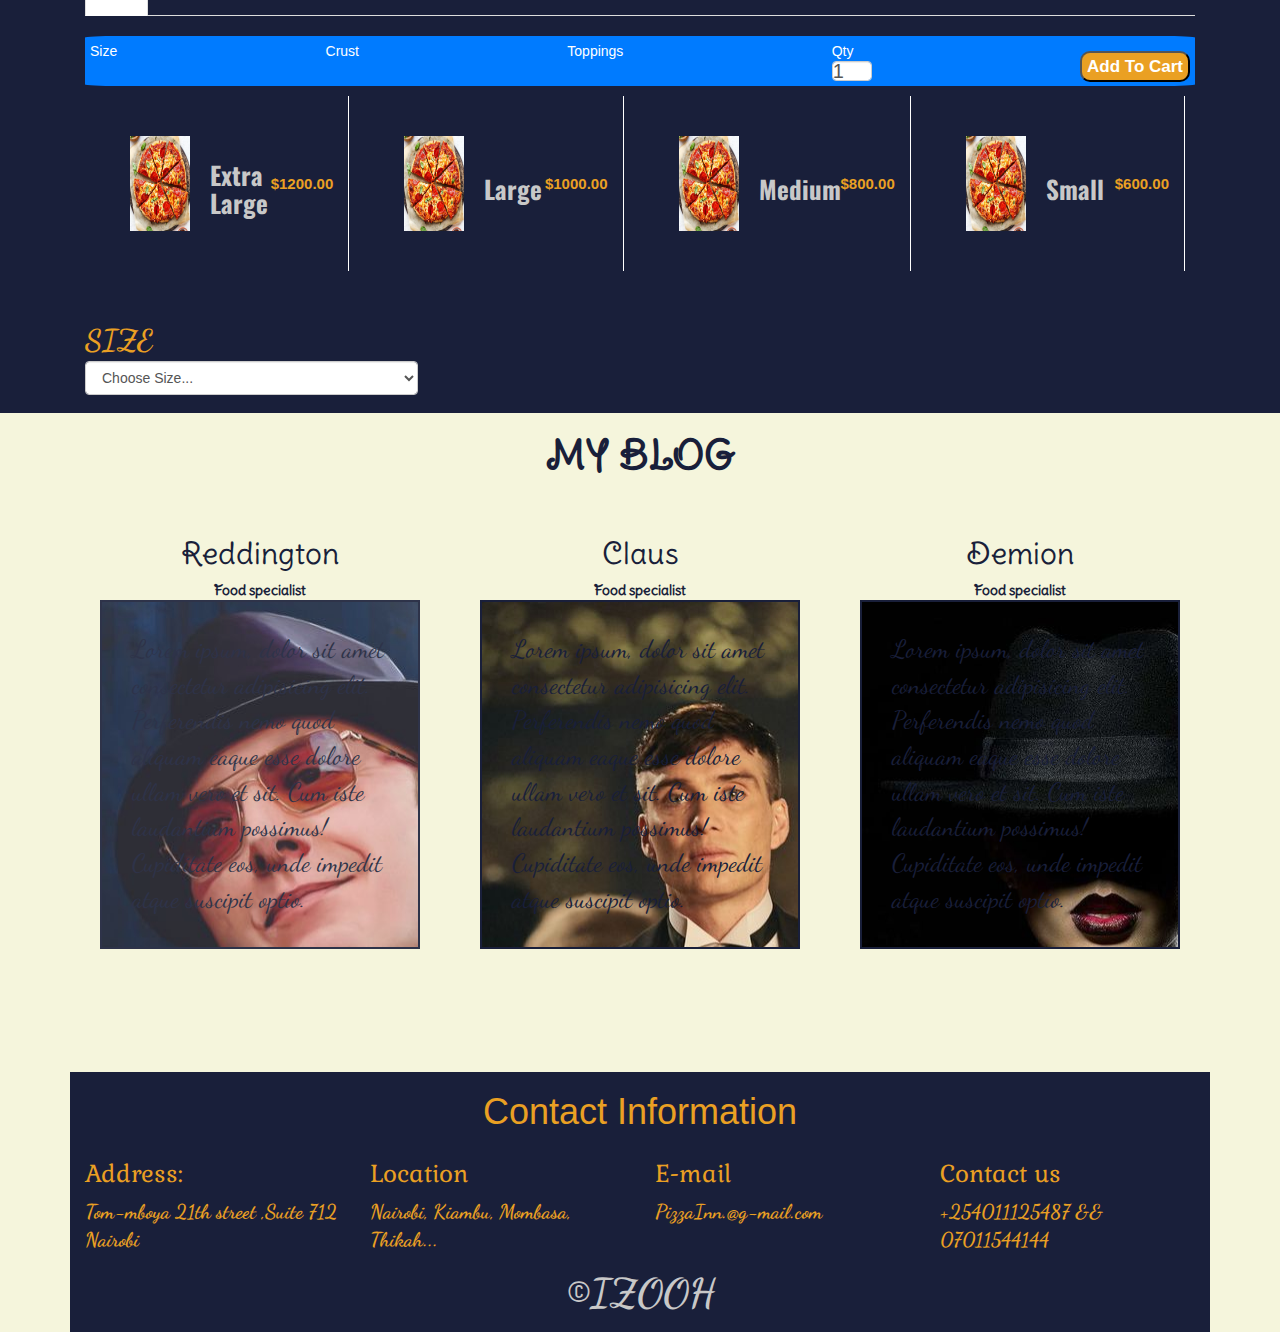
==== commit 92a11fc5: "add amount and total section" ====
--- a/index.html
+++ b/index.html
@@ -86,7 +86,7 @@
                 <li class="active"><a data-toggle="tab" href="#size">SIZE</a></li>
                 <li><a data-toggle="tab" href="#crust">CRUST</a></li>
                 <li><a data-toggle="tab" href="#toppins">TOPPINS</a></li>
-                <li><a data-toggle="tab" href="#cart">SHOPPING CART</a></li>
+                <li><a data-toggle="tab" href="#cartTab">SHOPPING CART <span class="badge badge-pill bg-primary" id="shopNo"></span></a></li>
             </ul>
             <div class="bg-primary"
                 style="display: flex;height: 50px;border-radius: 3%; padding: 5px;margin-top: 20px;justify-content: space-between;">
@@ -108,7 +108,7 @@
                 </div>
                 <div class="">
                     Qty <br>
-                    <input type="text" value="1" placeholder="Qty" style="width: 40px;height: 20px;" id="pre-quantity"
+                    <input type="text" value="1" placeholder="Qty" name="quantity" style="width: 40px;height: 20px;" id="pre-quantity"
                         class="form-control">
                 </div>
                 <div class="">
@@ -163,7 +163,7 @@
                         <label class="control-label">SIZE</label>
                         <select id="sizePick" name="sizeName" class="form-control">
                             <option value="">Choose Size...</option>
-                            <option value="Extra large">Extra Large</option>
+                            <option value="ExtraLarge">Extra Large</option>
                             <option value="Large">Large</option>
                             <option value="Medium">Medium</option>
                             <option value="Small">Small</option>
@@ -179,7 +179,7 @@
                                 <img src="/Photos/large.jpg" alt="">
                                 <h3>Stuffed</h3>
                             </div>
-                            <div class="menu-item-price"></div>
+                            <div class="menu-item-price">$250</div>
 
                         </div>
                         <div class="menu-item">
@@ -217,14 +217,14 @@
                     </div>
 
                 </div>
-                <div class="tab-panel fade" id="toppins">
+                <div class="tab-pane fade" id="toppins">
                     <div class="row menu-tab-content" id="toppins">
                         <div class="menu-item">
                             <div class="menu-item-title">
                                 <img src="/Photos/peperoni.jpeg" alt="">
                                 <h3>Pepperoni</h3>
                             </div>
-                            <div class="menu-item-price">
+                            <div class="menu-item-price">$200
                             </div>
                         </div>
                         <div class="menu-item">
@@ -232,14 +232,14 @@
                                 <img src="/Photos/hawaian.jpeg" alt="">
                                 <h3>Hawaiian</h3>
                             </div>
-                            <div class="menu-item-price"> </div>
+                            <div class="menu-item-price">$150 </div>
                         </div>
                         <div class="menu-item">
                             <div class="menu-item-title">
                                 <img src="/Photos/large.jpg" style="max-width: 100px;" alt="">
                                 <h3>Peri peri</h3>
                             </div>
-                            <div class="menu-item-price"> </div>
+                            <div class="menu-item-price"> $100</div>
                         </div>
                     </div>
                     <div class="form-group">
@@ -253,6 +253,25 @@
                         </select>
                     </div>
                 </div>
+                <div class="tab-pane fade" id="cartTab">
+                      <table  id="cart-table" class="table table-sm table-condensed table-hover mt-5" style="background-color: white;">
+                          <thead class="bg-light">
+                            <tr>
+                                <th>Size</th>
+                                <th>Crust</th>
+                                <th>Toppings</th>
+                                <th>Quantity</th>
+                                <th>Ammount</th>
+                            </tr>
+                          </thead>
+                          <tbody id="cart-table-body">
+
+                          </tbody>
+                        </table>
+                        <div class="card p-2" style="text-align: right;">
+                            <p>Total Amount: <span id="TotalPrice"></span></p>
+                        </div>
+                </div>
             </div>
         </div>
 
@@ -287,7 +306,7 @@
                 <div class="col-md-4">
                     <div class="blog-author">
                         <div class="blog-author-name">
-                            <h2>Reddington</h2>
+                            <h2>Claus</h2>
                             <span>Food specialist</span>
                         </div>
                     </div>
@@ -307,7 +326,7 @@
                 <div class="col-md-4">
                     <div class="blog-author">
                         <div class="blog-author-name">
-                            <h2>Reddington</h2>
+                            <h2>Demion</h2>
                             <span>Food specialist</span>
                         </div>
                     </div>
--- a/style.css
+++ b/style.css
@@ -438,6 +438,10 @@
     height: 65vh;
     
 }
+#cart{
+    background-color: #EEEEEE;
+    color: var(--black);
+}
 .blog-author-name{
     font-family: 'Delius Swash Caps', cursive;
     font-family: ' Gabriela' serif;
@@ -454,7 +458,7 @@
     padding: 30px;
     font-size: 25px;
     background-color: var(--white-light);
-    color: var(--white-light);
+    color: var(--dark-light);
     
 }
 .blog-text-2 p{
@@ -463,8 +467,8 @@
     border: 2px solid var(--dark-light);
     padding: 30px;
     font-size: 25px;
-    background-color: var(--white-light);
-    color: var(--white-light);
+    background-color: var(--whitelight);
+    color: var(--dark-light);
 }
 .blog-text-3 p{
     background-image: url(/Photos/girl.jpg);
@@ -473,7 +477,7 @@
     padding: 30px;
     font-size: 25px;
     background-color: var(--white-light);
-    color: var(--white-light);
+    color: var(--dark-light);
 }
 /* contact us */
 .contact-us{
